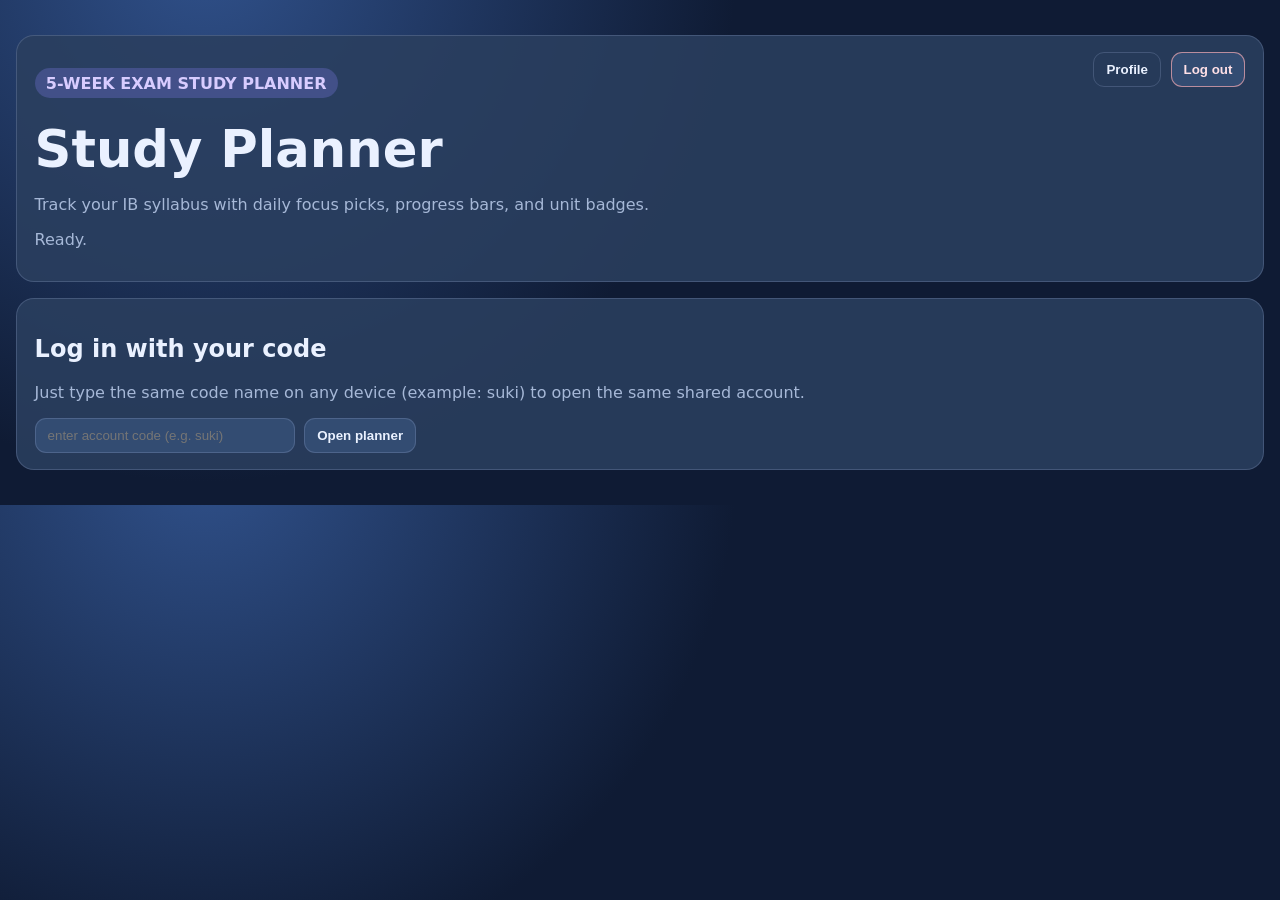
==== docs/index.html @ 0e079ab8 "Add backend profile API for code-only cross-device login" ====
<!doctype html>
<html lang="en">
  <head>
    <meta charset="UTF-8" />
    <meta name="viewport" content="width=device-width, initial-scale=1.0" />
    <title>IB DP Study Planner</title>
    <link rel="stylesheet" href="./styles.css" />
  </head>
  <body>
    <div class="container">
      <header class="card hero">
        <div>
          <p class="chip">5-WEEK EXAM STUDY PLANNER</p>
          <h1>Study Planner</h1>
          <p class="muted">Track your IB syllabus with daily focus picks, progress bars, and unit badges.</p>
          <p id="status" class="muted">Ready.</p>
        </div>
        <div class="hero-actions">
          <button id="profile-btn" class="ghost" type="button">Profile</button>
          <button id="logout-btn" class="danger" type="button">Log out</button>
        </div>
      </header>

      <section id="auth-view" class="card block">
        <h2>Log in with your code</h2>
        <p class="muted">Just type the same code name on any device (example: suki) to open the same shared account.</p>
        <form id="auth-form" class="auth-row">
          <input id="code-input" required minlength="4" maxlength="40" placeholder="enter account code (e.g. suki)" />
          <button type="submit">Open planner</button>
        </form>
      </section>

      <section id="onboarding-view" class="card block hidden">
        <h2>First-time setup</h2>
        <p class="muted">Pick subjects and HL/SL once. These stay locked for this account.</p>
        <div id="subject-picker" class="subject-picker"></div>
        <div class="right"><button id="save-onboarding" type="button">Save subjects</button></div>
      </section>

      <main id="dashboard-view" class="hidden">
        <section class="grid top-grid">
          <article class="card workspace">
            <h3>Task selector</h3>
            <p class="muted">Left side = your subjects. Right side = syllabus points (completed points are crossed out).</p>
            <div class="selector-layout">
              <aside id="subject-nav" class="subject-nav"></aside>
              <section id="topic-browser" class="topic-browser"></section>
            </div>
          </article>

          <article class="side-stack">
            <div class="card">
              <h3>Progress</h3>
              <div id="overall-progress"></div>
            </div>
            <div class="card">
              <h3>Countdown to exams</h3>
              <div id="countdown-date" class="big">May 1, 2026</div>
              <div class="count-grid">
                <div><strong id="cd-days">0</strong><span>Days</span></div>
                <div><strong id="cd-hours">0</strong><span>Hours</span></div>
                <div><strong id="cd-mins">0</strong><span>Mins</span></div>
                <div><strong id="cd-secs">0</strong><span>Secs</span></div>
              </div>
            </div>
            <div class="card">
              <h3>Overall completion</h3>
              <div id="subject-progress"></div>
            </div>
          </article>
        </section>

        <section class="grid second-grid">
          <article class="card">
            <h3>Today</h3>
            <p class="muted">Your quick focus list for this study day.</p>
            <div id="today-summary"></div>
          </article>
          <article class="card">
            <h3>Focus & motivation</h3>
            <p id="quote" class="quote">One focused session can change the whole week.</p>
            <div class="timer timer-stopped" id="timer-display">25:00</div>
            <div class="preset-row">
              <button class="timer-preset" data-mins="20" type="button">20 min</button>
              <button class="timer-preset" data-mins="40" type="button">40 min</button>
              <button class="timer-preset" data-mins="60" type="button">60 min</button>
              <input id="timer-custom" type="text" inputmode="numeric" placeholder="Other (min)" />
            </div>
            <div class="timer-row">
              <button id="timer-start" type="button">Start</button>
              <button id="timer-pause" class="ghost" type="button">Pause</button>
              <button id="timer-reset" class="ghost" type="button">Reset</button>
            </div>
          </article>
        </section>

        <section class="card badges-section">
          <h3>Unit completion badges</h3>
          <p class="muted">Badges unlock automatically when all tasks in a unit are complete.</p>
          <div id="unit-badges" class="badge-grid"></div>
        </section>
      </main>
    </div>

    <dialog id="profile-modal">
      <h3>Profile</h3>
      <p>Code: <strong id="profile-code"></strong></p>
      <p class="muted">Subjects are locked after first setup. English removed from available options. This account auto-saves to the shared backend.</p>
      <button id="close-profile" type="button">Close</button>
    </dialog>

    <script src="./app.js" defer></script>
  </body>
</html>
---- docs/styles.css ----
:root {
  --bg: #0f1b34;
  --panel: #2b3f5f;
  --panel-soft: #334c72;
  --line: rgba(167, 188, 225, 0.22);
  --text: #eaf1ff;
  --muted: #a6b8d7;
  --accent: #8c85ff;
  --good: #8bd9bf;
  --danger: #e7a3ad;
  --warn: #e5c58c;
}
* { box-sizing: border-box; }
body { margin: 0; color: var(--text); font-family: Inter, system-ui, -apple-system, Segoe UI, Roboto, sans-serif; background: radial-gradient(circle at 16% -10%, #30518b, var(--bg) 44%); }
.container { max-width: 1320px; margin: 1.2rem auto; padding: 1rem; }
.card { background: rgba(43, 63, 95, .88); border: 1px solid var(--line); border-radius: 18px; padding: 1rem 1.1rem; }
.block { margin-top: 1rem; }
.hero { display: flex; justify-content: space-between; gap: 1rem; align-items: flex-start; }
.hero h1 { margin: .3rem 0; font-size: clamp(2rem, 4vw, 3.2rem); }
.chip { display: inline-block; background: rgba(140,133,255,.25); color: #d8ccff; border-radius: 999px; padding: .35rem .7rem; font-weight: 700; }
.muted { color: var(--muted); }
.hero-actions { display: flex; gap: .6rem; }
.hidden { display: none; }
button, input, select, textarea { background: var(--panel-soft); color: var(--text); border: 1px solid var(--line); border-radius: 11px; padding: .55rem .75rem; }
button { cursor: pointer; font-weight: 700; }
.ghost { background: transparent; }
.danger { border-color: rgba(231,163,173,.75); color: #ffe0e6; }
.auth-row { display: flex; gap: .6rem; flex-wrap: wrap; }
.auth-row input { min-width: 260px; }
.right { display: flex; justify-content: flex-end; margin-top: .8rem; }

.grid { display: grid; gap: 1rem; margin-top: 1rem; }
.top-grid { grid-template-columns: 1.45fr .95fr; }
.second-grid { grid-template-columns: 1.1fr .9fr; }
.side-stack { display: grid; gap: 1rem; }
.workspace { min-height: 510px; }

.selector-layout {
  display: grid;
  grid-template-columns: 250px 1fr;
  border: 1px solid var(--line);
  border-radius: 14px;
  overflow: hidden;
  margin-bottom: .75rem;
  min-height: 280px;
}
.subject-nav {
  background: rgba(255,255,255,.07);
  border-right: 1px solid var(--line);
  padding: .45rem;
  display: grid;
  gap: .35rem;
  align-content: start;
}
.subject-tab {
  text-align: left;
  border-radius: 10px;
  padding: .55rem .6rem;
}
.subject-tab.active { border-color: rgba(140,133,255,.55); box-shadow: inset 0 0 0 1px rgba(140,133,255,.35); }
.topic-browser { padding: .55rem; display: grid; gap: .4rem; align-content: start; max-height: 360px; overflow: auto; }
.unit-header {
  font-size: .78rem;
  font-weight: 700;
  letter-spacing: .03em;
  text-transform: uppercase;
  color: #d9e5ff;
  background: linear-gradient(90deg, rgba(140,133,255,.28), rgba(139,217,191,.12));
  border: 1px solid rgba(140,133,255,.32);
  border-radius: 9px;
  padding: .28rem .5rem;
  margin-top: .2rem;
}
.topic-row {
  display: flex;
  justify-content: space-between;
  align-items: center;
  gap: .6rem;
  border: 1px solid rgba(197, 168, 108, 0.42);
  border-radius: 12px;
  padding: .5rem .65rem;
  background: linear-gradient(180deg, rgba(23, 39, 65, .9), rgba(18, 31, 52, .78));
  box-shadow: inset 0 0 0 1px rgba(255,255,255,.03);
}
.topic-row.completed .topic-text { text-decoration: line-through; opacity: .7; }
.topic-actions { display: flex; gap: .35rem; align-items: center; }
.small { padding: .3rem .5rem; font-size: .75rem; }

.list { list-style: none; margin: .65rem 0 0; padding: 0; display: grid; gap: .55rem; }
.task { display: grid; grid-template-columns: auto 1fr auto; align-items: center; gap: .75rem; background: rgba(18, 31, 52, .55); border: 1px solid rgba(197, 168, 108, 0.55); border-radius: 13px; padding: .65rem .75rem; }
.task .handle { opacity: .65; }
.task-head { display: flex; gap: .4rem; margin-bottom: .2rem; }
.pill { border: 1px solid var(--line); border-radius: 999px; font-size: .75rem; padding: .1rem .5rem; color: #dde8ff; background: rgba(255,255,255,.06); }
.pill.warn { border-color: rgba(229, 197, 140, .55); color: #ffe6b5; }
.pill.ok { border-color: rgba(139,217,191,.55); color: #d7ffee; }
.task-right { display: flex; gap: .45rem; align-items: center; }
.mini-btn { border-radius: 10px; border: 1px solid rgba(231,163,173,.55); background: rgba(231,163,173,.14); color: #ffd9df; padding: .32rem .55rem; font-size: .78rem; }
.done .name { text-decoration: line-through; opacity: .72; }

.progress { margin-bottom: .55rem; }
.meta { display: flex; justify-content: space-between; font-size: .9rem; margin-bottom: .2rem; }
.track { height: 10px; border-radius: 999px; background: rgba(12,20,35,.75); overflow: hidden; }
.fill { height: 100%; background: linear-gradient(90deg, var(--accent), var(--good)); }

.big { font-size: 1.2rem; font-weight: 800; margin-bottom: .5rem; }
.count-grid { display: grid; grid-template-columns: repeat(4,1fr); gap: .5rem; }
.count-grid > div { border: 1px solid var(--line); border-radius: 10px; background: rgba(15,26,44,.5); padding: .4rem; text-align: center; }
.count-grid strong { display: block; font-size: 1.32rem; }

.quote { background: rgba(16,28,47,.5); padding: .65rem .75rem; border-radius: 12px; }
.timer { font-size: 2rem; font-weight: 900; margin: .7rem 0; border-radius: 12px; padding: .35rem .6rem; }
.timer-running { background: rgba(139, 217, 191, 0.2); color: #d7ffee; border: 1px solid rgba(139,217,191,.45); }
.timer-stopped { background: rgba(231, 163, 173, 0.15); color: #ffd9df; border: 1px solid rgba(231,163,173,.45); }
.timer-paused { background: rgba(229,197,140,.16); color: #ffe7bd; border: 1px solid rgba(229,197,140,.45); }
.preset-row { display: grid; grid-template-columns: repeat(4, 1fr); gap: .45rem; margin-bottom: .5rem; }
.timer-preset.active { border-color: rgba(139,217,191,.55); box-shadow: inset 0 0 0 1px rgba(139,217,191,.35); }
.timer-row { display: grid; grid-template-columns: 1fr 1fr 1fr; gap: .5rem; }

.badge-grid { display: grid; grid-template-columns: repeat(auto-fit, minmax(200px, 1fr)); gap: .55rem; }
.badge { border: 1px solid var(--line); border-radius: 12px; background: rgba(15,26,44,.5); padding: .55rem; }
.badge.complete { border-color: rgba(86,217,177,.7); box-shadow: inset 0 0 0 1px rgba(86,217,177,.35); }
.badges-section { margin-top: 1.25rem; }

.subject-picker { display: grid; grid-template-columns: repeat(auto-fit, minmax(210px, 1fr)); gap: .6rem; }
.subject-item { display: grid; grid-template-columns: auto 1fr auto; gap: .5rem; align-items: center; border: 1px solid var(--line); border-radius: 12px; padding: .55rem .65rem; background: rgba(17, 30, 51, .55); }

dialog { border-radius: 14px; border: 1px solid var(--line); background: #1f3151; color: var(--text); }

@media (max-width: 980px) {
  .top-grid,
  .second-grid,
  .selector-layout { grid-template-columns: 1fr; }
}
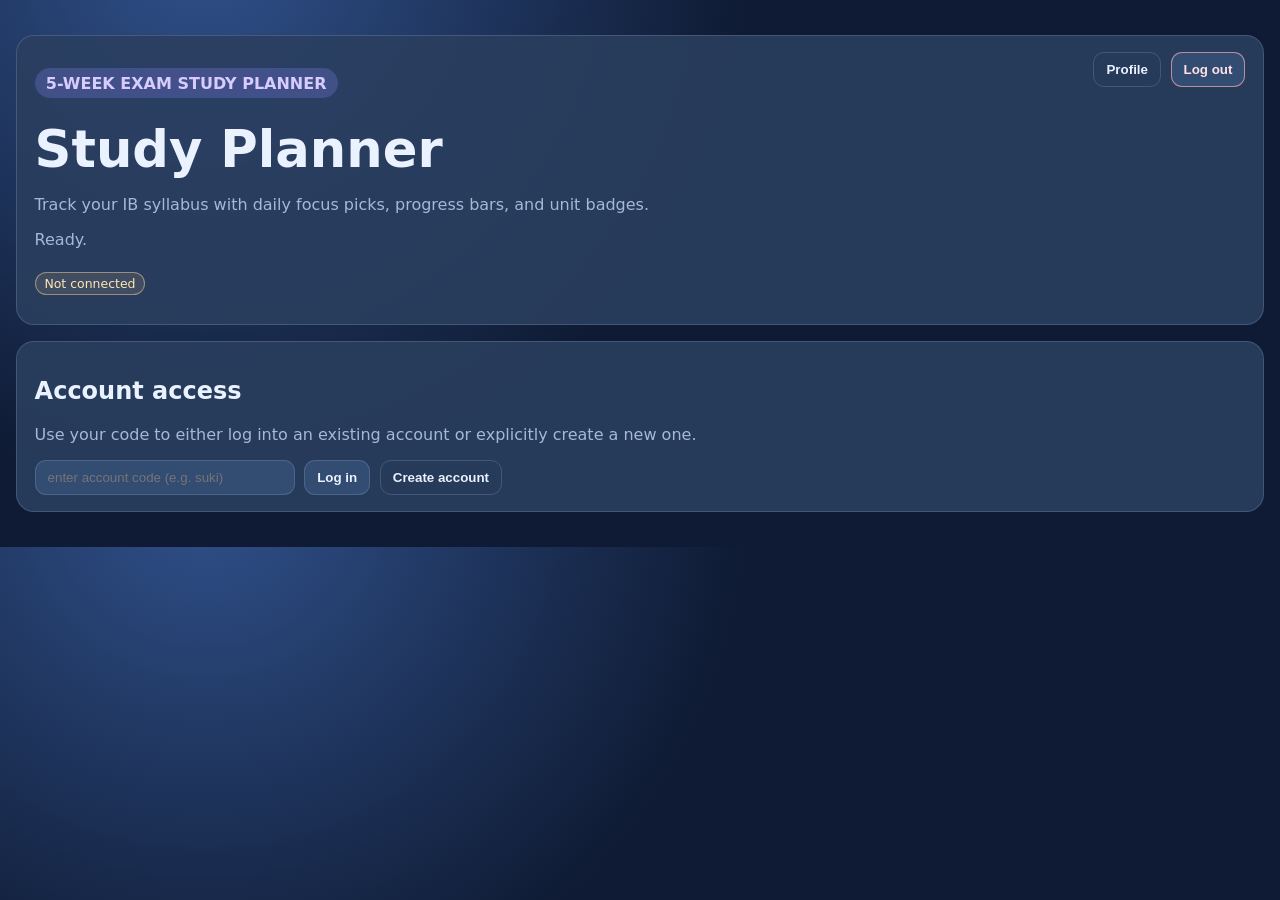
==== commit d488e1f8: "Implement strict explicit auth flow with backend-only account truth" ====
--- a/docs/index.html
+++ b/docs/index.html
@@ -14,6 +14,7 @@
           <h1>Study Planner</h1>
           <p class="muted">Track your IB syllabus with daily focus picks, progress bars, and unit badges.</p>
           <p id="status" class="muted">Ready.</p>
+          <p id="sync-state" class="sync-state unsynced">Not connected</p>
         </div>
         <div class="hero-actions">
           <button id="profile-btn" class="ghost" type="button">Profile</button>
@@ -22,11 +23,12 @@
       </header>
 
       <section id="auth-view" class="card block">
-        <h2>Log in with your code</h2>
-        <p class="muted">Just type the same code name on any device (example: suki) to open the same shared account.</p>
+        <h2>Account access</h2>
+        <p class="muted">Use your code to either log into an existing account or explicitly create a new one.</p>
         <form id="auth-form" class="auth-row">
           <input id="code-input" required minlength="4" maxlength="40" placeholder="enter account code (e.g. suki)" />
-          <button type="submit">Open planner</button>
+          <button id="login-btn" type="button">Log in</button>
+          <button id="create-btn" class="ghost" type="button">Create account</button>
         </form>
       </section>
 
--- a/docs/styles.css
+++ b/docs/styles.css
@@ -19,6 +19,9 @@
 .hero h1 { margin: .3rem 0; font-size: clamp(2rem, 4vw, 3.2rem); }
 .chip { display: inline-block; background: rgba(140,133,255,.25); color: #d8ccff; border-radius: 999px; padding: .35rem .7rem; font-weight: 700; }
 .muted { color: var(--muted); }
+.sync-state { display: inline-block; margin-top: .45rem; padding: .18rem .55rem; border-radius: 999px; font-size: .78rem; border: 1px solid var(--line); }
+.sync-state.synced { color: #d7ffee; border-color: rgba(139,217,191,.55); background: rgba(139,217,191,.14); }
+.sync-state.unsynced { color: #ffe6b5; border-color: rgba(229,197,140,.55); background: rgba(229,197,140,.12); }
 .hero-actions { display: flex; gap: .6rem; }
 .hidden { display: none; }
 button, input, select, textarea { background: var(--panel-soft); color: var(--text); border: 1px solid var(--line); border-radius: 11px; padding: .55rem .75rem; }
@@ -58,34 +61,81 @@
   padding: .55rem .6rem;
 }
 .subject-tab.active { border-color: rgba(140,133,255,.55); box-shadow: inset 0 0 0 1px rgba(140,133,255,.35); }
-.topic-browser { padding: .55rem; display: grid; gap: .4rem; align-content: start; max-height: 360px; overflow: auto; }
+.topic-browser {
+  padding: .6rem;
+  display: grid;
+  gap: .9rem;
+  align-content: start;
+  max-height: 520px;
+  overflow: auto;
+}
+.topic-unit-section {
+  border: 1px solid rgba(167,188,225,.22);
+  border-radius: 14px;
+  background: rgba(24, 40, 66, .65);
+  padding: .55rem;
+}
 .unit-header {
-  font-size: .78rem;
+  display: flex;
+  flex-direction: column;
+  gap: .1rem;
+  font-size: .92rem;
   font-weight: 700;
+  color: #d9e5ff;
+  background: linear-gradient(90deg, rgba(140,133,255,.24), rgba(139,217,191,.10));
+  border: 1px solid rgba(140,133,255,.32);
+  border-radius: 10px;
+  padding: .42rem .62rem;
+  margin-bottom: .55rem;
+}
+.unit-kicker {
+  font-size: .68rem;
+  opacity: .85;
+  text-transform: uppercase;
   letter-spacing: .03em;
-  text-transform: uppercase;
-  color: #d9e5ff;
-  background: linear-gradient(90deg, rgba(140,133,255,.28), rgba(139,217,191,.12));
-  border: 1px solid rgba(140,133,255,.32);
-  border-radius: 9px;
-  padding: .28rem .5rem;
-  margin-top: .2rem;
 }
-.topic-row {
+.topic-card-grid {
+  display: grid;
+  gap: .5rem;
+  grid-template-columns: repeat(auto-fill, minmax(185px, 1fr));
+}
+.topic-card {
+  border: 1px solid rgba(197, 168, 108, 0.45);
+  border-radius: 12px;
+  padding: .55rem .58rem;
+  background: linear-gradient(180deg, rgba(23, 39, 65, .92), rgba(18, 31, 52, .82));
+  box-shadow: inset 0 0 0 1px rgba(255,255,255,.03);
+  display: grid;
+  gap: .45rem;
+}
+.topic-card-title {
+  margin: 0;
+  font-size: .84rem;
+  line-height: 1.25;
+}
+.topic-card-meta {
+  margin: 0;
+  font-size: .68rem;
+  color: var(--muted);
+}
+.topic-card.completed .topic-card-title {
+  text-decoration: line-through;
+  opacity: .72;
+}
+.topic-actions {
   display: flex;
   justify-content: space-between;
+  gap: .35rem;
   align-items: center;
-  gap: .6rem;
-  border: 1px solid rgba(197, 168, 108, 0.42);
-  border-radius: 12px;
-  padding: .5rem .65rem;
-  background: linear-gradient(180deg, rgba(23, 39, 65, .9), rgba(18, 31, 52, .78));
-  box-shadow: inset 0 0 0 1px rgba(255,255,255,.03);
 }
-.topic-row.completed .topic-text { text-decoration: line-through; opacity: .7; }
-.topic-actions { display: flex; gap: .35rem; align-items: center; }
-.small { padding: .3rem .5rem; font-size: .75rem; }
-
+.mark-wrap {
+  display: inline-flex;
+  align-items: center;
+  gap: .3rem;
+  font-size: .68rem;
+  color: var(--muted);
+}
+.small { padding: .28rem .48rem; font-size: .68rem; border-radius: 9px; }
 .list { list-style: none; margin: .65rem 0 0; padding: 0; display: grid; gap: .55rem; }
 .task { display: grid; grid-template-columns: auto 1fr auto; align-items: center; gap: .75rem; background: rgba(18, 31, 52, .55); border: 1px solid rgba(197, 168, 108, 0.55); border-radius: 13px; padding: .65rem .75rem; }
 .task .handle { opacity: .65; }
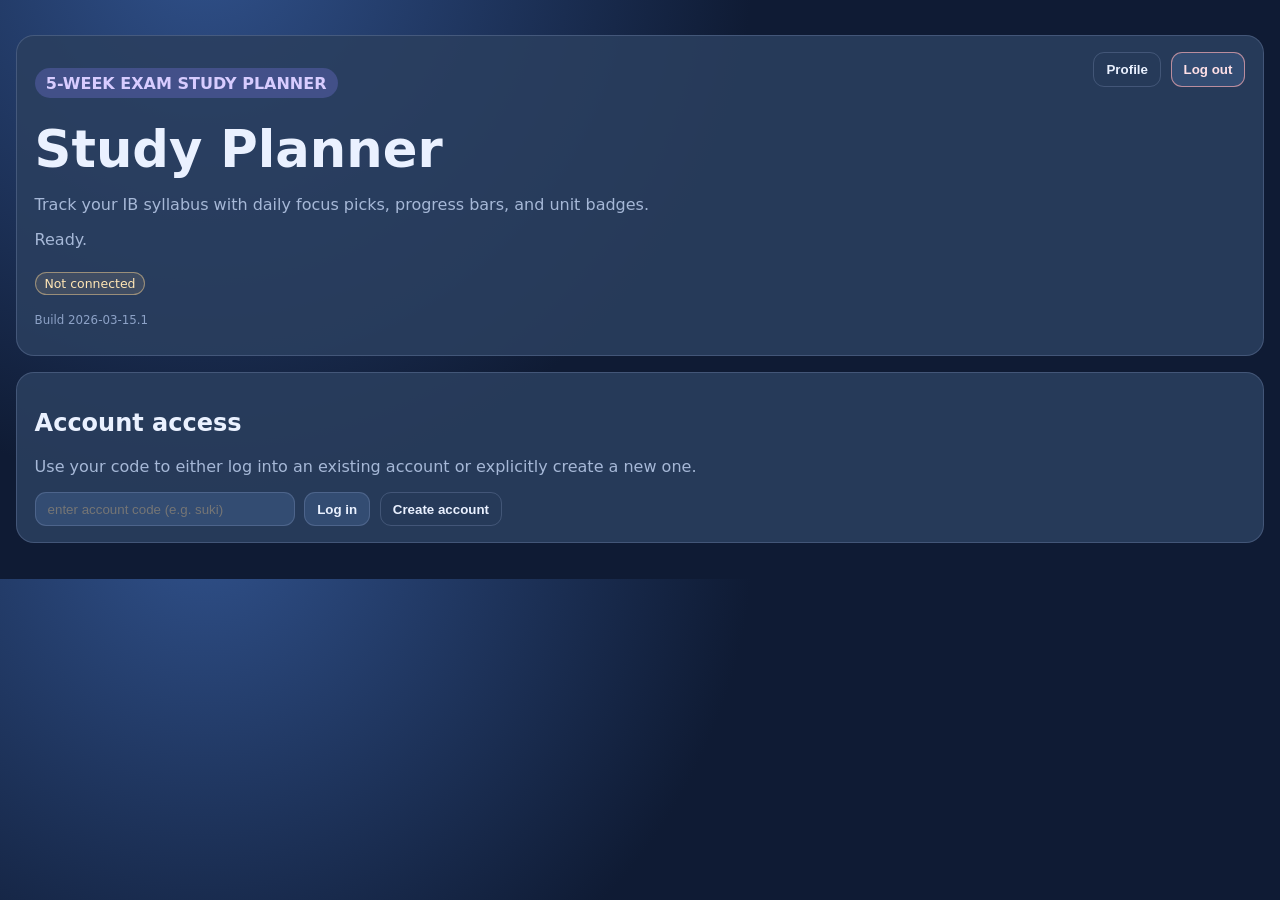
==== commit 8c48e01f: "Add visible build version marker for stale-cache verification" ====
--- a/docs/index.html
+++ b/docs/index.html
@@ -3,6 +3,7 @@
   <head>
     <meta charset="UTF-8" />
     <meta name="viewport" content="width=device-width, initial-scale=1.0" />
+    <meta name="ibdp-backend-base-url" content="" />
     <title>IB DP Study Planner</title>
     <link rel="stylesheet" href="./styles.css" />
   </head>
@@ -15,6 +16,7 @@
           <p class="muted">Track your IB syllabus with daily focus picks, progress bars, and unit badges.</p>
           <p id="status" class="muted">Ready.</p>
           <p id="sync-state" class="sync-state unsynced">Not connected</p>
+          <p id="build-version" class="build-version">Build loading…</p>
         </div>
         <div class="hero-actions">
           <button id="profile-btn" class="ghost" type="button">Profile</button>
@@ -40,6 +42,16 @@
       </section>
 
       <main id="dashboard-view" class="hidden">
+        <section id="pending-banner" class="card pending-banner hidden">
+          <h3>⚠ Unsynced changes on this device</h3>
+          <p class="muted">Account <strong id="pending-code"></strong> has pending edits saved locally as a draft (last update: <span id="pending-time">just now</span>). These are <strong>not</strong> in the shared backend yet.</p>
+          <div class="pending-actions">
+            <button id="retry-sync" type="button">Sync now</button>
+            <button id="apply-draft" class="ghost" type="button">Load local draft</button>
+            <button id="discard-draft" class="ghost" type="button">Discard local draft</button>
+          </div>
+        </section>
+
         <section class="grid top-grid">
           <article class="card workspace">
             <h3>Task selector</h3>
@@ -69,6 +81,10 @@
               <h3>Overall completion</h3>
               <div id="subject-progress"></div>
             </div>
+            <div class="card">
+              <h3>Unit progress</h3>
+              <div id="unit-progress"></div>
+            </div>
           </article>
         </section>
 
@@ -76,6 +92,7 @@
           <article class="card">
             <h3>Today</h3>
             <p class="muted">Your quick focus list for this study day.</p>
+            <p id="today-count" class="muted">0/3 selected</p>
             <div id="today-summary"></div>
           </article>
           <article class="card">
@@ -96,6 +113,13 @@
           </article>
         </section>
 
+
+        <section class="card">
+          <h3>Master checklist</h3>
+          <p class="muted">Full subject → unit → topic checklist synced with today picks and progress.</p>
+          <div id="master-checklist" class="master-checklist"></div>
+        </section>
+
         <section class="card badges-section">
           <h3>Unit completion badges</h3>
           <p class="muted">Badges unlock automatically when all tasks in a unit are complete.</p>
--- a/docs/styles.css
+++ b/docs/styles.css
@@ -19,9 +19,16 @@
 .hero h1 { margin: .3rem 0; font-size: clamp(2rem, 4vw, 3.2rem); }
 .chip { display: inline-block; background: rgba(140,133,255,.25); color: #d8ccff; border-radius: 999px; padding: .35rem .7rem; font-weight: 700; }
 .muted { color: var(--muted); }
+.build-version { margin-top: .35rem; font-size: .74rem; color: #93a8cd; opacity: .95; }
 .sync-state { display: inline-block; margin-top: .45rem; padding: .18rem .55rem; border-radius: 999px; font-size: .78rem; border: 1px solid var(--line); }
 .sync-state.synced { color: #d7ffee; border-color: rgba(139,217,191,.55); background: rgba(139,217,191,.14); }
 .sync-state.unsynced { color: #ffe6b5; border-color: rgba(229,197,140,.55); background: rgba(229,197,140,.12); }
+.pending-banner {
+  border-color: rgba(231,163,173,.55);
+  background: linear-gradient(180deg, rgba(64, 28, 44, .55), rgba(37, 22, 39, .5));
+}
+.pending-banner h3 { margin: 0 0 .35rem; color: #ffd9df; }
+.pending-actions { display: flex; flex-wrap: wrap; gap: .5rem; margin-top: .45rem; }
 .hero-actions { display: flex; gap: .6rem; }
 .hidden { display: none; }
 button, input, select, textarea { background: var(--panel-soft); color: var(--text); border: 1px solid var(--line); border-radius: 11px; padding: .55rem .75rem; }
@@ -176,6 +183,18 @@
 
 dialog { border-radius: 14px; border: 1px solid var(--line); background: #1f3151; color: var(--text); }
 
+
+#today-count { margin-top: -.2rem; margin-bottom: .4rem; font-size: .82rem; }
+.master-checklist { display: grid; gap: .55rem; margin-top: .4rem; }
+.master-subject,
+.master-unit { border: 1px solid var(--line); border-radius: 12px; background: rgba(15,26,44,.45); padding: .45rem .55rem; }
+.master-subject > summary,
+.master-unit > summary { cursor: pointer; font-weight: 700; display: flex; justify-content: space-between; align-items: center; }
+.master-unit { margin-top: .45rem; }
+.master-list { list-style: none; margin: .45rem 0 0; padding: 0; display: grid; gap: .3rem; }
+.master-item label { display: flex; gap: .45rem; align-items: flex-start; font-size: .9rem; }
+.master-item.done span { text-decoration: line-through; opacity: .72; }
+
 @media (max-width: 980px) {
   .top-grid,
   .second-grid,
